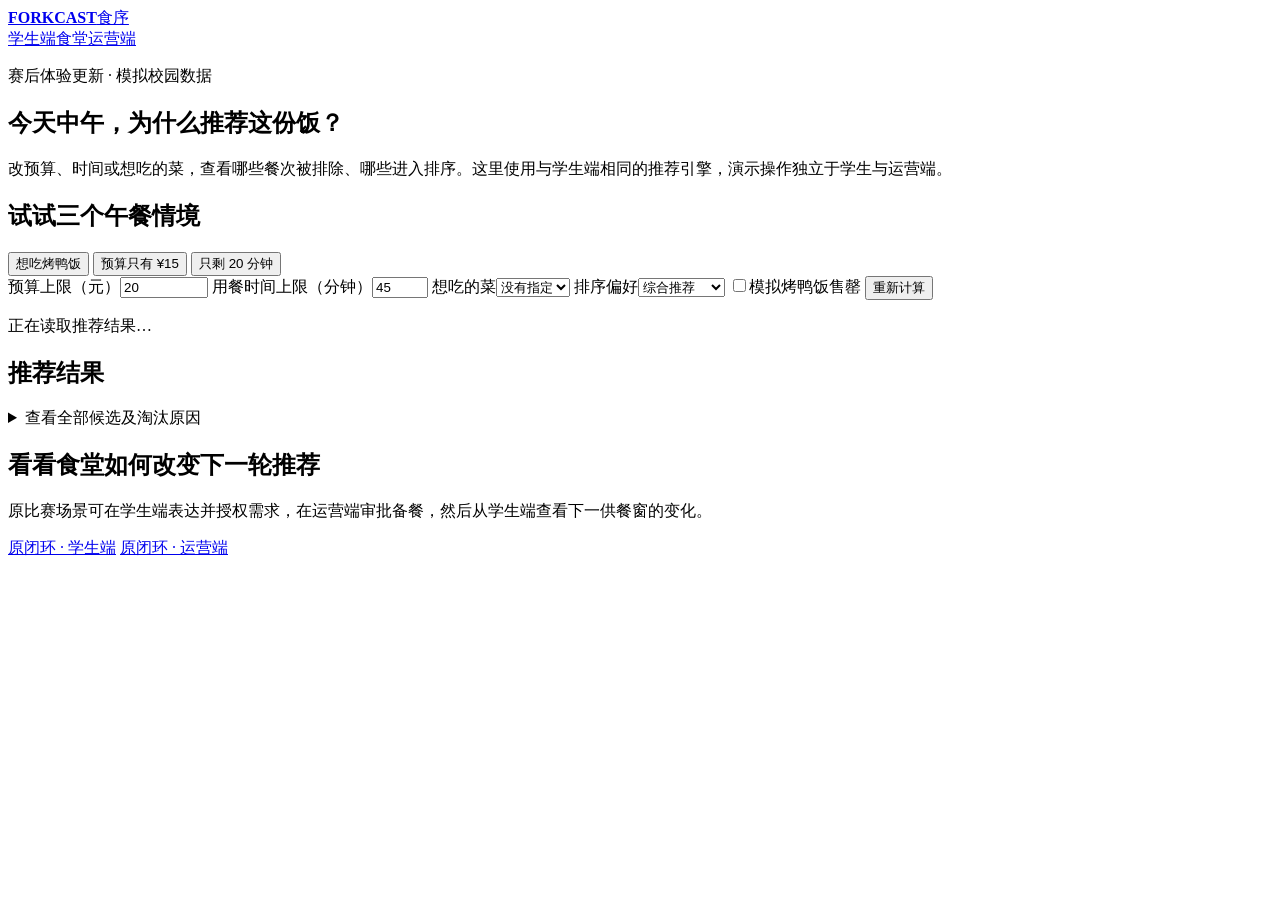
==== forkcast/web/demo.html @ cd41504f "Add isolated post-submission meal decision showcase" ====
<!doctype html>
<html lang="zh-CN">
<head>
  <meta charset="utf-8">
  <meta name="viewport" content="width=device-width, initial-scale=1">
  <title>FORKCAST 食序 · 午餐决策演示</title>
  <link rel="stylesheet" href="/student-assets/student.css">
  <link rel="stylesheet" href="/student-assets/demo.css">
  <script type="module" src="/student-assets/demo.mjs"></script>
</head>
<body>
  <header class="top">
    <a class="brand" href="/"><b>FORKCAST</b><span>食序</span></a>
    <nav aria-label="演示导航"><a href="/">学生端</a><a href="/ops">食堂运营端</a></nav>
  </header>
  <main class="demo">
    <section class="demo-intro">
      <p class="mode">赛后体验更新 · 模拟校园数据</p>
      <h1>今天中午，为什么推荐这份饭？</h1>
      <p>改预算、时间或想吃的菜，查看哪些餐次被排除、哪些进入排序。这里使用与学生端相同的推荐引擎，演示操作独立于学生与运营端。</p>
    </section>
    <section class="panel" aria-labelledby="experiment">
      <h2 id="experiment">试试三个午餐情境</h2>
      <div class="presets">
        <button type="button" class="button secondary" data-preset="duck">想吃烤鸭饭</button>
        <button type="button" class="button secondary" data-preset="budget">预算只有 ¥15</button>
        <button type="button" class="button secondary" data-preset="fast">只剩 20 分钟</button>
      </div>
      <form id="experiment-form">
        <label>预算上限（元）<input id="budget" type="number" min="0" max="1000" step="0.01" value="20" required></label>
        <label>用餐时间上限（分钟）<input id="minutes" type="number" min="0" max="200" value="45" required></label>
        <label>想吃的菜<select id="dish"><option value="">没有指定</option></select></label>
        <label>排序偏好<select id="profile"><option value="DEFAULT">综合推荐</option><option value="FAST">赶时间</option><option value="VALUE">控预算</option><option value="EXPLORE">探索新口味</option></select></label>
        <label class="demo-checkbox"><input id="sold-out" type="checkbox">模拟烤鸭饭售罄</label>
        <button class="button primary" type="submit">重新计算</button>
      </form>
    </section>
    <p id="demo-status" role="status">正在读取推荐结果…</p>
    <section aria-labelledby="result-title">
      <h2 id="result-title">推荐结果</h2>
      <p id="explanation"></p>
      <div id="results" class="demo-cards"></div>
    </section>
    <details class="panel" id="trace">
      <summary>查看全部候选及淘汰原因</summary>
      <div class="trace-table" tabindex="0" aria-label="候选餐次比较表">
        <table><thead><tr><th>餐次</th><th>价格</th><th>排队</th><th>总耗时</th><th>匹配分或未入选原因</th></tr></thead><tbody id="trace-body"></tbody></table>
      </div>
    </details>
    <section class="panel demo-next">
      <h2>看看食堂如何改变下一轮推荐</h2>
      <p>原比赛场景可在学生端表达并授权需求，在运营端审批备餐，然后从学生端查看下一供餐窗的变化。</p>
      <a class="button secondary" href="/">原闭环 · 学生端</a>
      <a class="button secondary" href="/ops">原闭环 · 运营端</a>
    </section>
  </main>
</body>
</html>
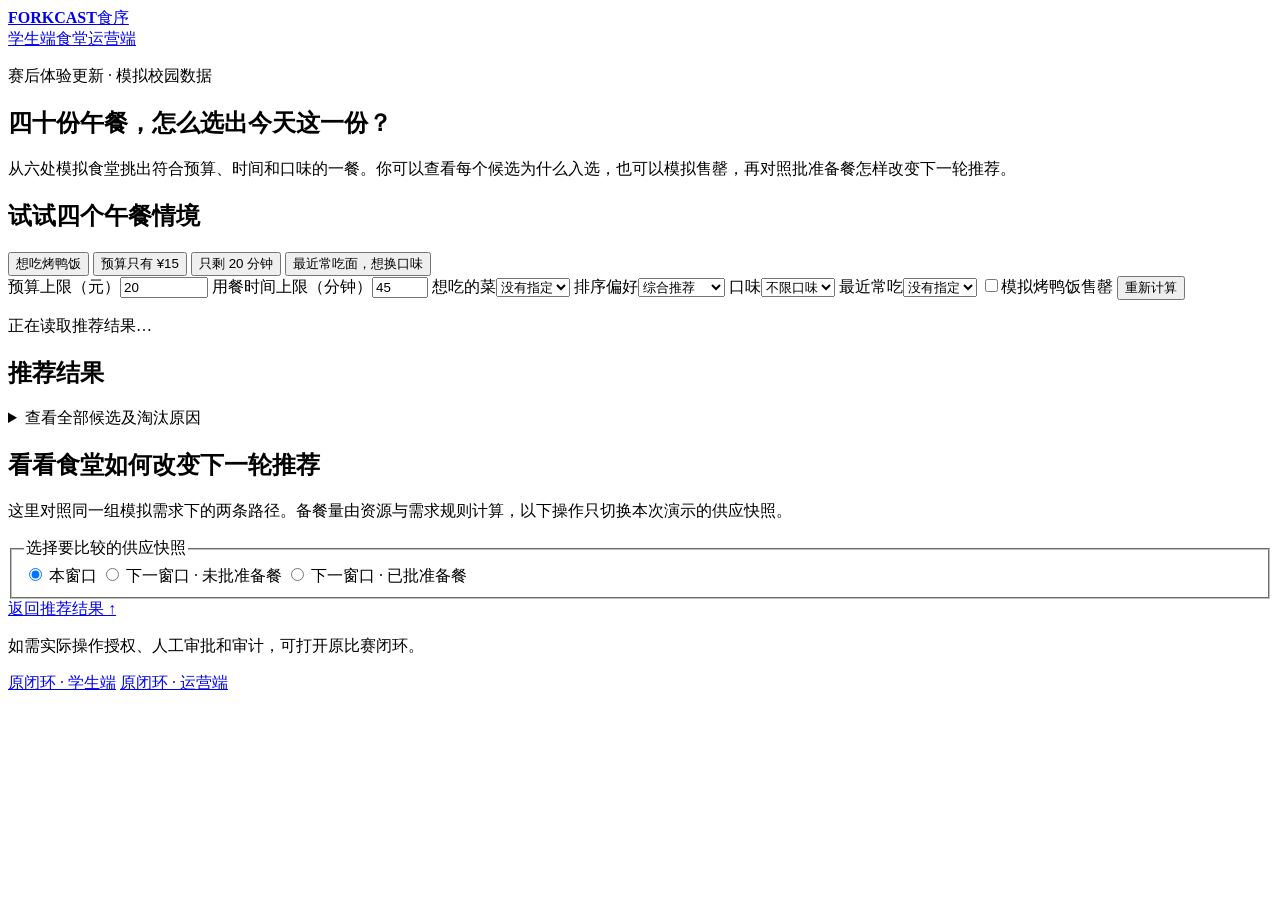
==== commit 11312a2c: "Expand the decision showcase to forty meals and compare next-window approval" ====
--- a/forkcast/web/demo.html
+++ b/forkcast/web/demo.html
@@ -16,21 +16,24 @@
   <main class="demo">
     <section class="demo-intro">
       <p class="mode">赛后体验更新 · 模拟校园数据</p>
-      <h1>今天中午，为什么推荐这份饭？</h1>
-      <p>改预算、时间或想吃的菜，查看哪些餐次被排除、哪些进入排序。这里使用与学生端相同的推荐引擎，演示操作独立于学生与运营端。</p>
+      <h1>四十份午餐，怎么选出今天这一份？</h1>
+      <p>从六处模拟食堂挑出符合预算、时间和口味的一餐。你可以查看每个候选为什么入选，也可以模拟售罄，再对照批准备餐怎样改变下一轮推荐。</p>
     </section>
     <section class="panel" aria-labelledby="experiment">
-      <h2 id="experiment">试试三个午餐情境</h2>
+      <h2 id="experiment">试试四个午餐情境</h2>
       <div class="presets">
         <button type="button" class="button secondary" data-preset="duck">想吃烤鸭饭</button>
         <button type="button" class="button secondary" data-preset="budget">预算只有 ¥15</button>
         <button type="button" class="button secondary" data-preset="fast">只剩 20 分钟</button>
+        <button type="button" class="button secondary" data-preset="explore">最近常吃面，想换口味</button>
       </div>
       <form id="experiment-form">
         <label>预算上限（元）<input id="budget" type="number" min="0" max="1000" step="0.01" value="20" required></label>
-        <label>用餐时间上限（分钟）<input id="minutes" type="number" min="0" max="200" value="45" required></label>
+        <label>用餐时间上限（分钟）<input id="minutes" type="number" min="0" max="180" value="45" required></label>
         <label>想吃的菜<select id="dish"><option value="">没有指定</option></select></label>
         <label>排序偏好<select id="profile"><option value="DEFAULT">综合推荐</option><option value="FAST">赶时间</option><option value="VALUE">控预算</option><option value="EXPLORE">探索新口味</option></select></label>
+        <label>口味<select id="taste"><option value="">不限口味</option><option value="light">偏清淡</option><option value="rice">想吃米饭</option></select></label>
+        <label>最近常吃<select id="recent-family"><option value="">没有指定</option><option value="duck_rice">烤鸭饭</option><option value="chicken_rice">鸡肉饭</option><option value="noodles">面食</option><option value="tofu_rice">豆腐饭</option></select></label>
         <label class="demo-checkbox"><input id="sold-out" type="checkbox">模拟烤鸭饭售罄</label>
         <button class="button primary" type="submit">重新计算</button>
       </form>
@@ -43,13 +46,23 @@
     </section>
     <details class="panel" id="trace">
       <summary>查看全部候选及淘汰原因</summary>
+      <label>筛选候选<input id="candidate-filter" type="search" placeholder="搜餐次或食堂"></label>
       <div class="trace-table" tabindex="0" aria-label="候选餐次比较表">
         <table><thead><tr><th>餐次</th><th>价格</th><th>排队</th><th>总耗时</th><th>匹配分或未入选原因</th></tr></thead><tbody id="trace-body"></tbody></table>
       </div>
     </details>
     <section class="panel demo-next">
       <h2>看看食堂如何改变下一轮推荐</h2>
-      <p>原比赛场景可在学生端表达并授权需求，在运营端审批备餐，然后从学生端查看下一供餐窗的变化。</p>
+      <p>这里对照同一组模拟需求下的两条路径。备餐量由资源与需求规则计算，以下操作只切换本次演示的供应快照。</p>
+      <p id="supply-detail" role="status"></p>
+      <fieldset id="stage-controls">
+        <legend>选择要比较的供应快照</legend>
+        <label><input type="radio" name="stage" value="CURRENT" checked> 本窗口</label>
+        <label><input type="radio" name="stage" value="W2_BASE"> 下一窗口 · 未批准备餐</label>
+        <label><input type="radio" name="stage" value="W2_APPROVED"> 下一窗口 · 已批准备餐</label>
+      </fieldset>
+      <a href="#result-title">返回推荐结果 ↑</a>
+      <p>如需实际操作授权、人工审批和审计，可打开原比赛闭环。</p>
       <a class="button secondary" href="/">原闭环 · 学生端</a>
       <a class="button secondary" href="/ops">原闭环 · 运营端</a>
     </section>
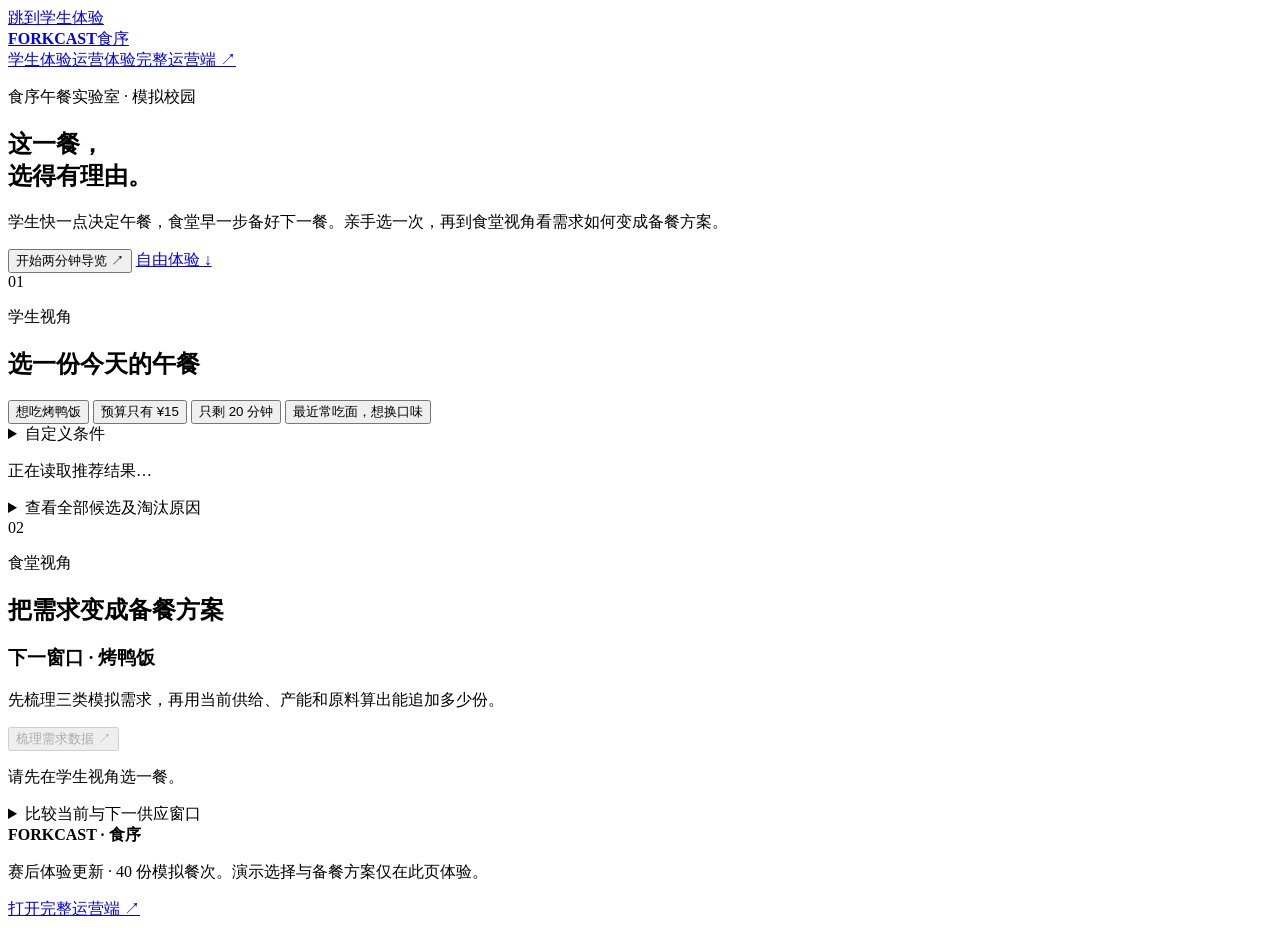
==== commit 378ac909: "Design a guided student and cafeteria experience for the public demo" ====
--- a/forkcast/web/demo.html
+++ b/forkcast/web/demo.html
@@ -3,69 +3,108 @@
 <head>
   <meta charset="utf-8">
   <meta name="viewport" content="width=device-width, initial-scale=1">
+  <meta name="theme-color" content="#18362c">
   <title>FORKCAST 食序 · 午餐决策演示</title>
   <link rel="stylesheet" href="/student-assets/student.css">
   <link rel="stylesheet" href="/student-assets/demo.css">
   <script type="module" src="/student-assets/demo.mjs"></script>
 </head>
-<body>
-  <header class="top">
+<body class="demo-page">
+  <a class="skip" href="#student-stop">跳到学生体验</a>
+  <header class="top demo-nav">
     <a class="brand" href="/"><b>FORKCAST</b><span>食序</span></a>
-    <nav aria-label="演示导航"><a href="/">学生端</a><a href="/ops">食堂运营端</a></nav>
+    <nav aria-label="演示导航"><a href="#student-stop">学生体验</a><a href="#ops-stop">运营体验</a><a href="/ops">完整运营端 ↗</a></nav>
   </header>
   <main class="demo">
-    <section class="demo-intro">
-      <p class="mode">赛后体验更新 · 模拟校园数据</p>
-      <h1>四十份午餐，怎么选出今天这一份？</h1>
-      <p>从六处模拟食堂挑出符合预算、时间和口味的一餐。你可以查看每个候选为什么入选，也可以模拟售罄，再对照批准备餐怎样改变下一轮推荐。</p>
+    <section class="demo-intro" aria-labelledby="demo-title">
+      <div class="hero-copy-demo">
+        <p class="hero-label">食序午餐实验室 · 模拟校园</p>
+        <h1 id="demo-title">这一餐，<br>选得有理由。</h1>
+        <p class="hero-lead">学生快一点决定午餐，食堂早一步备好下一餐。亲手选一次，再到食堂视角看需求如何变成备餐方案。</p>
+        <div class="hero-actions-demo">
+          <button id="start-guide" class="demo-cta" type="button">开始两分钟导览 <span aria-hidden="true">↗</span></button>
+          <a href="#student-stop">自由体验 <span aria-hidden="true">↓</span></a>
+        </div>
+      </div>
+      <div class="hero-photo" role="img" aria-label="烤鸭饭示意，图片为视觉呈现"></div>
     </section>
-    <section class="panel" aria-labelledby="experiment">
-      <h2 id="experiment">试试四个午餐情境</h2>
-      <div class="presets">
-        <button type="button" class="button secondary" data-preset="duck">想吃烤鸭饭</button>
-        <button type="button" class="button secondary" data-preset="budget">预算只有 ¥15</button>
-        <button type="button" class="button secondary" data-preset="fast">只剩 20 分钟</button>
-        <button type="button" class="button secondary" data-preset="explore">最近常吃面，想换口味</button>
+    <aside class="coach" id="coach" hidden aria-label="演示导览">
+      <div class="coach-progress" id="coach-progress"></div>
+      <div class="coach-copy"><strong id="coach-title"></strong><p id="coach-text" role="status"></p></div>
+      <button id="coach-jump" class="demo-cta" type="button">定位当前动作 <span aria-hidden="true">↘</span></button>
+      <button id="coach-close" class="quiet-button" type="button">退出导览</button>
+    </aside>
+    <section id="student-stop" aria-labelledby="result-title">
+      <div class="chapter"><span>01</span><div><p>学生视角</p><h2 id="result-title">选一份今天的午餐</h2></div></div>
+      <div class="preset-bar">
+        <div class="presets" aria-label="快捷情境">
+          <button type="button" class="demo-chip" data-preset="duck">想吃烤鸭饭</button>
+          <button type="button" class="demo-chip" data-preset="budget">预算只有 ¥15</button>
+          <button type="button" class="demo-chip" data-preset="fast">只剩 20 分钟</button>
+          <button type="button" class="demo-chip" data-preset="explore">最近常吃面，想换口味</button>
+        </div>
+        <details class="demo-controls">
+          <summary>自定义条件</summary>
+          <form id="experiment-form">
+            <label>预算上限（元）<input id="budget" type="number" min="0" max="1000" step="0.01" value="20" required></label>
+            <label>用餐时间上限（分钟）<input id="minutes" type="number" min="0" max="180" value="45" required></label>
+            <label>想吃的菜<select id="dish"><option value="">没有指定</option></select></label>
+            <label>排序偏好<select id="profile"><option value="DEFAULT">综合推荐</option><option value="FAST">赶时间</option><option value="VALUE">控预算</option><option value="EXPLORE">探索新口味</option></select></label>
+            <label>口味<select id="taste"><option value="">不限口味</option><option value="light">偏清淡</option><option value="rice">想吃米饭</option></select></label>
+            <label>最近常吃<select id="recent-family"><option value="">没有指定</option><option value="duck_rice">烤鸭饭</option><option value="chicken_rice">鸡肉饭</option><option value="noodles">面食</option><option value="tofu_rice">豆腐饭</option></select></label>
+            <label class="demo-checkbox"><input id="sold-out" type="checkbox">模拟烤鸭饭售罄</label>
+            <button class="demo-chip" type="submit">重新计算</button>
+          </form>
+        </details>
       </div>
-      <form id="experiment-form">
-        <label>预算上限（元）<input id="budget" type="number" min="0" max="1000" step="0.01" value="20" required></label>
-        <label>用餐时间上限（分钟）<input id="minutes" type="number" min="0" max="180" value="45" required></label>
-        <label>想吃的菜<select id="dish"><option value="">没有指定</option></select></label>
-        <label>排序偏好<select id="profile"><option value="DEFAULT">综合推荐</option><option value="FAST">赶时间</option><option value="VALUE">控预算</option><option value="EXPLORE">探索新口味</option></select></label>
-        <label>口味<select id="taste"><option value="">不限口味</option><option value="light">偏清淡</option><option value="rice">想吃米饭</option></select></label>
-        <label>最近常吃<select id="recent-family"><option value="">没有指定</option><option value="duck_rice">烤鸭饭</option><option value="chicken_rice">鸡肉饭</option><option value="noodles">面食</option><option value="tofu_rice">豆腐饭</option></select></label>
-        <label class="demo-checkbox"><input id="sold-out" type="checkbox">模拟烤鸭饭售罄</label>
-        <button class="button primary" type="submit">重新计算</button>
-      </form>
+      <p id="demo-status" class="demo-status" role="status">正在读取推荐结果…</p>
+      <p id="explanation" class="decision-note"></p>
+      <div id="results" class="demo-cards"></div>
+      <div id="selection-receipt" class="selection-receipt" hidden>
+        <div><b id="chosen-label"></b><p>已记录本次选餐意向，未下单。</p></div>
+        <label for="share-intent"><input id="share-intent" type="checkbox"><span id="share-label"> 将本次烤鸭饭意向纳入模拟汇总</span></label>
+        <a href="#ops-stop" class="demo-chip">去运营视角 ↓</a>
+      </div>
+      <details class="panel trace-panel" id="trace">
+        <summary>查看全部候选及淘汰原因</summary>
+        <label>筛选候选<input id="candidate-filter" type="search" placeholder="搜餐次或食堂"></label>
+        <div class="trace-table" tabindex="0" aria-label="候选餐次比较表">
+          <table><thead><tr><th>餐次</th><th>价格</th><th>排队</th><th>总耗时</th><th>匹配分或未入选原因</th></tr></thead><tbody id="trace-body"></tbody></table>
+        </div>
+      </details>
     </section>
-    <p id="demo-status" role="status">正在读取推荐结果…</p>
-    <section aria-labelledby="result-title">
-      <h2 id="result-title">推荐结果</h2>
-      <p id="explanation"></p>
-      <div id="results" class="demo-cards"></div>
+    <section id="ops-stop" aria-labelledby="ops-demo-title">
+      <div class="chapter"><span>02</span><div><p>食堂视角</p><h2 id="ops-demo-title">把需求变成备餐方案</h2></div></div>
+      <div class="ops-demo-panel">
+        <div class="ops-side">
+          <h3>下一窗口 · 烤鸭饭</h3>
+          <p>先梳理三类模拟需求，再用当前供给、产能和原料算出能追加多少份。</p>
+          <button class="demo-cta" type="button" id="summarize" disabled>梳理需求数据 <span aria-hidden="true">↗</span></button>
+          <p id="ops-demo-status" role="status">请先在学生视角选一餐。</p>
+        </div>
+        <div class="ops-work">
+          <div id="signals" class="demand-stats" hidden></div>
+          <button class="demo-chip" type="button" id="generate-plan" hidden>生成备餐方案 <span aria-hidden="true">→</span></button>
+          <div id="plan-output" class="plan-output" hidden tabindex="-1">
+            <div id="plan-head"></div>
+            <p id="plan-note"></p>
+            <button class="demo-chip" type="button" id="show-approved">模拟批准并查看下一窗 <span aria-hidden="true">→</span></button>
+          </div>
+        </div>
+      </div>
+      <details class="panel comparison-panel" id="comparison">
+        <summary>比较当前与下一供应窗口</summary>
+        <p id="supply-detail" role="status"></p>
+        <fieldset id="stage-controls">
+          <legend class="visually-hidden">选择要比较的供应快照</legend>
+          <label><input type="radio" name="stage" value="CURRENT" checked> 本窗口</label>
+          <label><input type="radio" name="stage" value="W2_BASE"> 下一窗 · 未批准</label>
+          <label><input type="radio" name="stage" value="W2_APPROVED"> 下一窗 · 已批准</label>
+        </fieldset>
+        <a href="#result-title">回看推荐结果 ↑</a>
+      </details>
     </section>
-    <details class="panel" id="trace">
-      <summary>查看全部候选及淘汰原因</summary>
-      <label>筛选候选<input id="candidate-filter" type="search" placeholder="搜餐次或食堂"></label>
-      <div class="trace-table" tabindex="0" aria-label="候选餐次比较表">
-        <table><thead><tr><th>餐次</th><th>价格</th><th>排队</th><th>总耗时</th><th>匹配分或未入选原因</th></tr></thead><tbody id="trace-body"></tbody></table>
-      </div>
-    </details>
-    <section class="panel demo-next">
-      <h2>看看食堂如何改变下一轮推荐</h2>
-      <p>这里对照同一组模拟需求下的两条路径。备餐量由资源与需求规则计算，以下操作只切换本次演示的供应快照。</p>
-      <p id="supply-detail" role="status"></p>
-      <fieldset id="stage-controls">
-        <legend>选择要比较的供应快照</legend>
-        <label><input type="radio" name="stage" value="CURRENT" checked> 本窗口</label>
-        <label><input type="radio" name="stage" value="W2_BASE"> 下一窗口 · 未批准备餐</label>
-        <label><input type="radio" name="stage" value="W2_APPROVED"> 下一窗口 · 已批准备餐</label>
-      </fieldset>
-      <a href="#result-title">返回推荐结果 ↑</a>
-      <p>如需实际操作授权、人工审批和审计，可打开原比赛闭环。</p>
-      <a class="button secondary" href="/">原闭环 · 学生端</a>
-      <a class="button secondary" href="/ops">原闭环 · 运营端</a>
-    </section>
+    <footer class="demo-footer"><b>FORKCAST · 食序</b><p>赛后体验更新 · 40 份模拟餐次。演示选择与备餐方案仅在此页体验。</p><a href="/ops">打开完整运营端 ↗</a></footer>
   </main>
 </body>
 </html>
